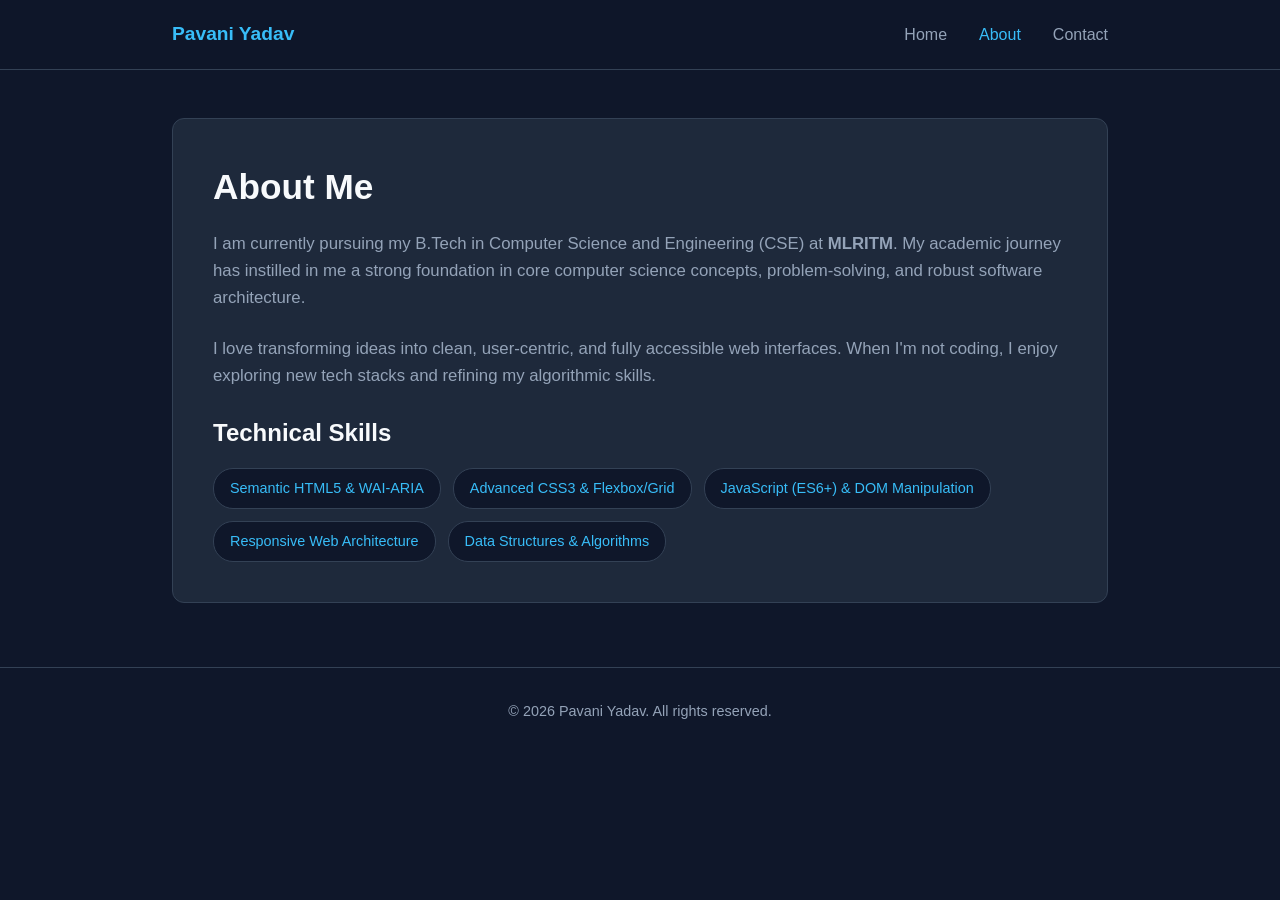
==== about.html @ 293697ed "Add files via upload" ====
<!DOCTYPE html>
<html lang="en">
<head>
    <meta charset="UTF-8">
    <meta name="viewport" content="width=device-width, initial-scale=1.0">
    <meta name="description" content="Learn more about Pavani Yadav, a B.Tech CSE student at MLRITM passionate about software engineering, clean code, and web development.">
    <title>Pavani Yadav | About</title>
    <style>
        :root {
            --bg-color: #0f172a;
            --card-bg: #1e293b;
            --text-color: #f8fafc;
            --text-muted: #94a3b8;
            --accent-color: #38bdf8;
        }
        * { box-sizing: border-box; margin: 0; padding: 0; }
        body { font-family: 'Segoe UI', Tahoma, Geneva, Verdana, sans-serif; background-color: var(--bg-color); color: var(--text-color); line-height: 1.6; }
        
        header { background: rgba(15, 23, 42, 0.9); backdrop-filter: blur(10px); position: sticky; top: 0; border-bottom: 1px solid #334155; z-index: 1000; }
        nav { max-width: 1000px; margin: auto; display: flex; justify-content: space-between; align-items: center; padding: 1.2rem 2rem; }
        .logo { font-weight: bold; font-size: 1.2rem; color: var(--accent-color); text-decoration: none; }
        nav ul { list-style: none; display: flex; gap: 2rem; }
        nav ul li a { color: var(--text-muted); text-decoration: none; font-weight: 500; transition: color 0.3s ease; }
        nav ul li a:hover, nav ul li a:focus, nav ul li a[aria-current="page"] { color: var(--accent-color); }

        main { max-width: 1000px; margin: 3rem auto; padding: 0 2rem; }
        
        .about-content { background-color: var(--card-bg); border: 1px solid #334155; padding: 2.5rem; border-radius: 12px; }
        .about-content h1 { font-size: 2.2rem; margin-bottom: 1rem; color: var(--text-color); }
        .about-content p { color: var(--text-muted); margin-bottom: 1.5rem; font-size: 1.05rem; }
        
        .skills-list { display: flex; flex-wrap: wrap; gap: 0.75rem; list-style: none; margin-top: 1rem; }
        .skills-list li { background-color: #0f172a; border: 1px solid #334155; color: var(--accent-color); padding: 0.5rem 1rem; border-radius: 20px; font-size: 0.9rem; font-weight: 500; }

        footer { text-align: center; padding: 2rem; color: var(--text-muted); border-top: 1px solid #334155; margin-top: 4rem; font-size: 0.9rem; }
    </style>
</head>
<body>
    <header>
        <nav aria-label="Main Navigation">
            <a href="index.html" class="logo">Pavani Yadav</a>
            <ul>
                <li><a href="index.html">Home</a></li>
                <li><a href="about.html" aria-current="page">About</a></li>
                <li><a href="contact.html">Contact</a></li>
            </ul>
        </nav>
    </header>

    <main>
        <article class="about-content">
            <h1>About Me</h1>
            <p>I am currently pursuing my B.Tech in Computer Science and Engineering (CSE) at <strong>MLRITM</strong>. My academic journey has instilled in me a strong foundation in core computer science concepts, problem-solving, and robust software architecture.</p>
            <p>I love transforming ideas into clean, user-centric, and fully accessible web interfaces. When I'm not coding, I enjoy exploring new tech stacks and refining my algorithmic skills.</p>
            
            <h2>Technical Skills</h2>
            <ul class="skills-list">
                <li>Semantic HTML5 & WAI-ARIA</li>
                <li>Advanced CSS3 & Flexbox/Grid</li>
                <li>JavaScript (ES6+) & DOM Manipulation</li>
                <li>Responsive Web Architecture</li>
                <li>Data Structures & Algorithms</li>
            </ul>
        </article>
    </main>

    <footer>
        <p>&copy; 2026 Pavani Yadav. All rights reserved.</p>
    </footer>
</body>
</html>
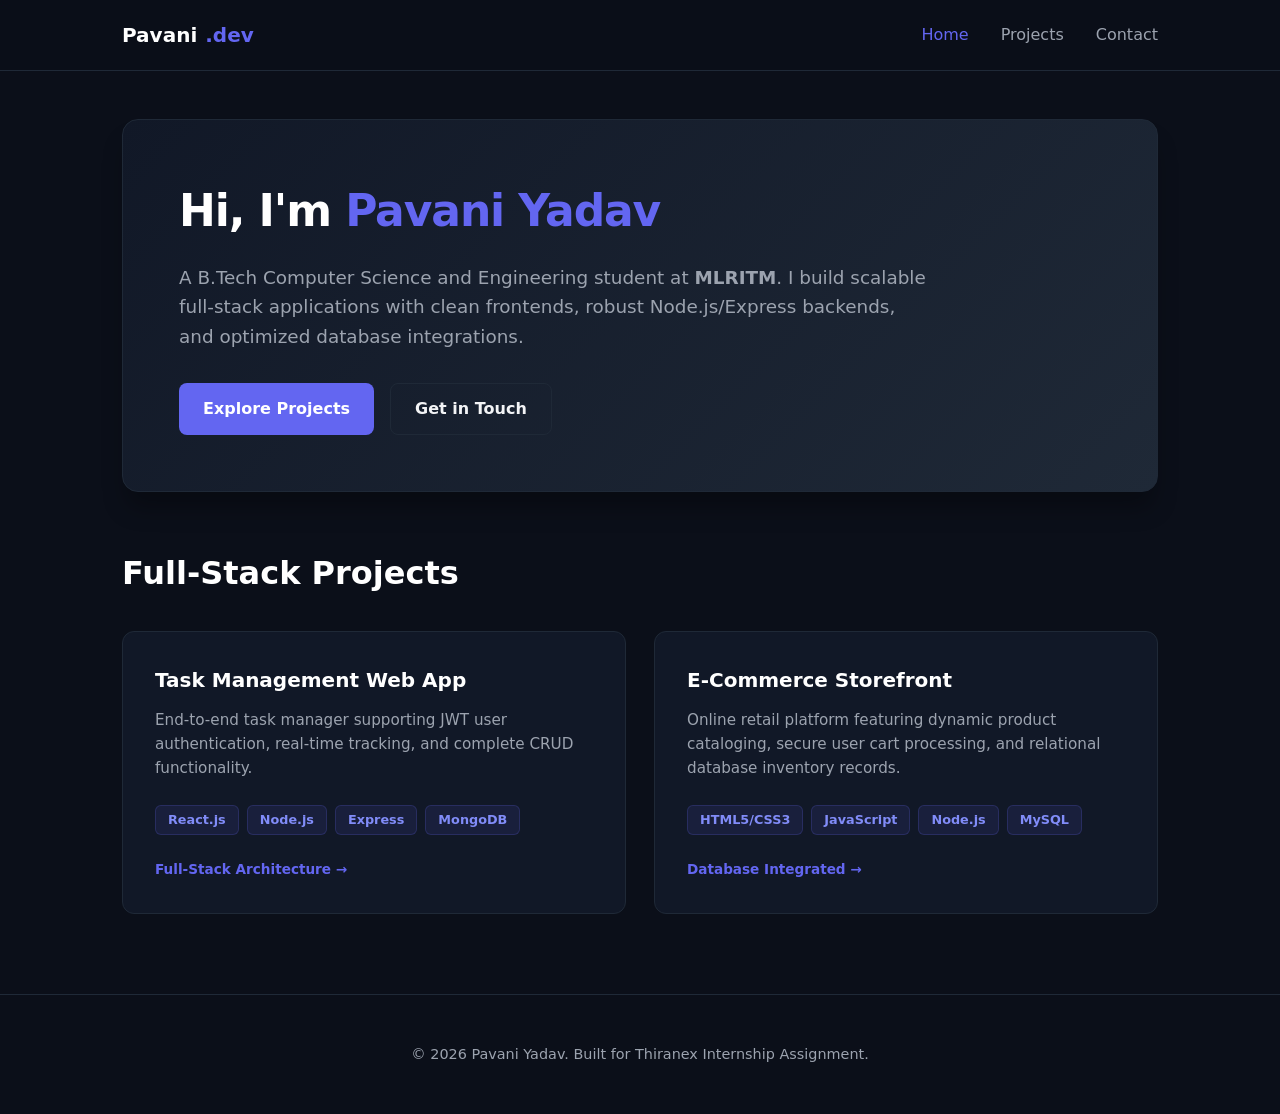
==== commit 71858f90: "Update about.html" ====
--- a/about.html
+++ b/about.html
@@ -3,69 +3,114 @@
 <head>
     <meta charset="UTF-8">
     <meta name="viewport" content="width=device-width, initial-scale=1.0">
-    <meta name="description" content="Learn more about Pavani Yadav, a B.Tech CSE student at MLRITM passionate about software engineering, clean code, and web development.">
-    <title>Pavani Yadav | About</title>
+    <meta name="description" content="Pavani Yadav - Full-Stack Developer & B.Tech CSE Student at MLRITM. Professional portfolio showcasing projects, backend integrations, and skills.">
+    <title>Pavani Yadav | Full-Stack Portfolio</title>
     <style>
         :root {
-            --bg-color: #0f172a;
-            --card-bg: #1e293b;
-            --text-color: #f8fafc;
-            --text-muted: #94a3b8;
-            --accent-color: #38bdf8;
+            --bg-color: #0b0f19;
+            --card-bg: #111827;
+            --border-color: #1f2937;
+            --text-color: #f3f4f6;
+            --text-muted: #9ca3af;
+            --accent-color: #6366f1;
+            --accent-hover: #4f46e5;
         }
         * { box-sizing: border-box; margin: 0; padding: 0; }
-        body { font-family: 'Segoe UI', Tahoma, Geneva, Verdana, sans-serif; background-color: var(--bg-color); color: var(--text-color); line-height: 1.6; }
+        body { font-family: 'Inter', system-ui, -apple-system, sans-serif; background-color: var(--bg-color); color: var(--text-color); line-height: 1.6; }
         
-        header { background: rgba(15, 23, 42, 0.9); backdrop-filter: blur(10px); position: sticky; top: 0; border-bottom: 1px solid #334155; z-index: 1000; }
-        nav { max-width: 1000px; margin: auto; display: flex; justify-content: space-between; align-items: center; padding: 1.2rem 2rem; }
-        .logo { font-weight: bold; font-size: 1.2rem; color: var(--accent-color); text-decoration: none; }
+        header { background: rgba(11, 15, 25, 0.85); backdrop-filter: blur(12px); position: sticky; top: 0; border-bottom: 1px solid var(--border-color); z-index: 1000; }
+        nav { max-width: 1100px; margin: auto; display: flex; justify-content: space-between; align-items: center; padding: 1.2rem 2rem; }
+        .logo { font-weight: 700; font-size: 1.25rem; color: #fff; text-decoration: none; display: flex; align-items: center; gap: 0.5rem; }
+        .logo span { color: var(--accent-color); }
         nav ul { list-style: none; display: flex; gap: 2rem; }
-        nav ul li a { color: var(--text-muted); text-decoration: none; font-weight: 500; transition: color 0.3s ease; }
-        nav ul li a:hover, nav ul li a:focus, nav ul li a[aria-current="page"] { color: var(--accent-color); }
+        nav ul li a { color: var(--text-muted); text-decoration: none; font-weight: 500; transition: color 0.2s; }
+        nav ul li a:hover, nav ul li a[aria-current="page"] { color: var(--accent-color); }
 
-        main { max-width: 1000px; margin: 3rem auto; padding: 0 2rem; }
+        main { max-width: 1100px; margin: 3rem auto; padding: 0 2rem; }
         
-        .about-content { background-color: var(--card-bg); border: 1px solid #334155; padding: 2.5rem; border-radius: 12px; }
-        .about-content h1 { font-size: 2.2rem; margin-bottom: 1rem; color: var(--text-color); }
-        .about-content p { color: var(--text-muted); margin-bottom: 1.5rem; font-size: 1.05rem; }
+        .hero { background: linear-gradient(135deg, #111827 0%, #1f2937 100%); border: 1px solid var(--border-color); padding: 3.5rem; border-radius: 16px; margin-bottom: 3.5rem; box-shadow: 0 20px 25px -5px rgba(0, 0, 0, 0.3); }
+        .hero h1 { font-size: 2.75rem; margin-bottom: 1rem; color: #fff; letter-spacing: -0.025em; }
+        .hero h1 span { color: var(--accent-color); }
+        .hero p { font-size: 1.15rem; color: var(--text-muted); margin-bottom: 2rem; max-width: 750px; }
         
-        .skills-list { display: flex; flex-wrap: wrap; gap: 0.75rem; list-style: none; margin-top: 1rem; }
-        .skills-list li { background-color: #0f172a; border: 1px solid #334155; color: var(--accent-color); padding: 0.5rem 1rem; border-radius: 20px; font-size: 0.9rem; font-weight: 500; }
+        .btn-group { display: flex; gap: 1rem; }
+        .btn { display: inline-flex; align-items: center; justify-content: center; background-color: var(--accent-color); color: #fff; padding: 0.75rem 1.5rem; border-radius: 8px; font-weight: 600; text-decoration: none; transition: background-color 0.2s, transform 0.1s; }
+        .btn:hover { background-color: var(--accent-hover); transform: translateY(-1px); }
+        .btn-outline { background-color: transparent; border: 1px solid var(--border-color); color: var(--text-color); }
+        .btn-outline:hover { background-color: var(--border-color); }
 
-        footer { text-align: center; padding: 2rem; color: var(--text-muted); border-top: 1px solid #334155; margin-top: 4rem; font-size: 0.9rem; }
+        .section-title { font-size: 2rem; margin-bottom: 2rem; color: #fff; display: flex; align-items: center; gap: 0.75rem; }
+        .grid { display: grid; grid-template-columns: repeat(auto-fit, minmax(320px, 1fr)); gap: 1.75rem; }
+        
+        .card { background-color: var(--card-bg); border: 1px solid var(--border-color); padding: 2rem; border-radius: 12px; transition: transform 0.2s, border-color 0.2s; display: flex; flex-direction: column; justify-content: space-between; }
+        .card:hover { transform: translateY(-4px); border-color: var(--accent-color); }
+        .card h3 { margin-bottom: 0.75rem; color: #fff; font-size: 1.25rem; }
+        .card p { color: var(--text-muted); font-size: 0.95rem; margin-bottom: 1.5rem; }
+        
+        .tech-tags { display: flex; flex-wrap: wrap; gap: 0.5rem; margin-bottom: 1.5rem; }
+        .tag { background-color: rgba(99, 102, 241, 0.1); color: #818cf8; padding: 0.25rem 0.75rem; border-radius: 6px; font-size: 0.8rem; font-weight: 600; border: 1px solid rgba(99, 102, 241, 0.2); }
+
+        footer { text-align: center; padding: 3rem 0; color: var(--text-muted); border-top: 1px solid var(--border-color); margin-top: 5rem; font-size: 0.9rem; }
     </style>
 </head>
 <body>
     <header>
         <nav aria-label="Main Navigation">
-            <a href="index.html" class="logo">Pavani Yadav</a>
+            <a href="index.html" class="logo">Pavani<span>.dev</span></a>
             <ul>
-                <li><a href="index.html">Home</a></li>
-                <li><a href="about.html" aria-current="page">About</a></li>
+                <li><a href="index.html" aria-current="page">Home</a></li>
+                <li><a href="#projects">Projects</a></li>
                 <li><a href="contact.html">Contact</a></li>
             </ul>
         </nav>
     </header>
 
     <main>
-        <article class="about-content">
-            <h1>About Me</h1>
-            <p>I am currently pursuing my B.Tech in Computer Science and Engineering (CSE) at <strong>MLRITM</strong>. My academic journey has instilled in me a strong foundation in core computer science concepts, problem-solving, and robust software architecture.</p>
-            <p>I love transforming ideas into clean, user-centric, and fully accessible web interfaces. When I'm not coding, I enjoy exploring new tech stacks and refining my algorithmic skills.</p>
-            
-            <h2>Technical Skills</h2>
-            <ul class="skills-list">
-                <li>Semantic HTML5 & WAI-ARIA</li>
-                <li>Advanced CSS3 & Flexbox/Grid</li>
-                <li>JavaScript (ES6+) & DOM Manipulation</li>
-                <li>Responsive Web Architecture</li>
-                <li>Data Structures & Algorithms</li>
-            </ul>
-        </article>
+        <section class="hero">
+            <h1>Hi, I'm <span>Pavani Yadav</span></h1>
+            <p>A B.Tech Computer Science and Engineering student at <strong>MLRITM</strong>. I build scalable full-stack applications with clean frontends, robust Node.js/Express backends, and optimized database integrations.</p>
+            <div class="btn-group">
+                <a href="#projects" class="btn">Explore Projects</a>
+                <a href="contact.html" class="btn btn-outline">Get in Touch</a>
+            </div>
+        </section>
+        
+        <section id="projects">
+            <h2 class="section-title">Full-Stack Projects</h2>
+            <div class="grid">
+                <article class="card">
+                    <div>
+                        <h3>Task Management Web App</h3>
+                        <p>End-to-end task manager supporting JWT user authentication, real-time tracking, and complete CRUD functionality.</p>
+                        <div class="tech-tags">
+                            <span class="tag">React.js</span>
+                            <span class="tag">Node.js</span>
+                            <span class="tag">Express</span>
+                            <span class="tag">MongoDB</span>
+                        </div>
+                    </div>
+                    <span style="font-size: 0.850rem; color: var(--accent-color); font-weight: 600;">Full-Stack Architecture →</span>
+                </article>
+
+                <article class="card">
+                    <div>
+                        <h3>E-Commerce Storefront</h3>
+                        <p>Online retail platform featuring dynamic product cataloging, secure user cart processing, and relational database inventory records.</p>
+                        <div class="tech-tags">
+                            <span class="tag">HTML5/CSS3</span>
+                            <span class="tag">JavaScript</span>
+                            <span class="tag">Node.js</span>
+                            <span class="tag">MySQL</span>
+                        </div>
+                    </div>
+                    <span style="font-size: 0.850rem; color: var(--accent-color); font-weight: 600;">Database Integrated →</span>
+                </article>
+            </div>
+        </section>
     </main>
 
     <footer>
-        <p>&copy; 2026 Pavani Yadav. All rights reserved.</p>
+        <p>&copy; 2026 Pavani Yadav. Built for Thiranex Internship Assignment.</p>
     </footer>
 </body>
-</html>+</html>
